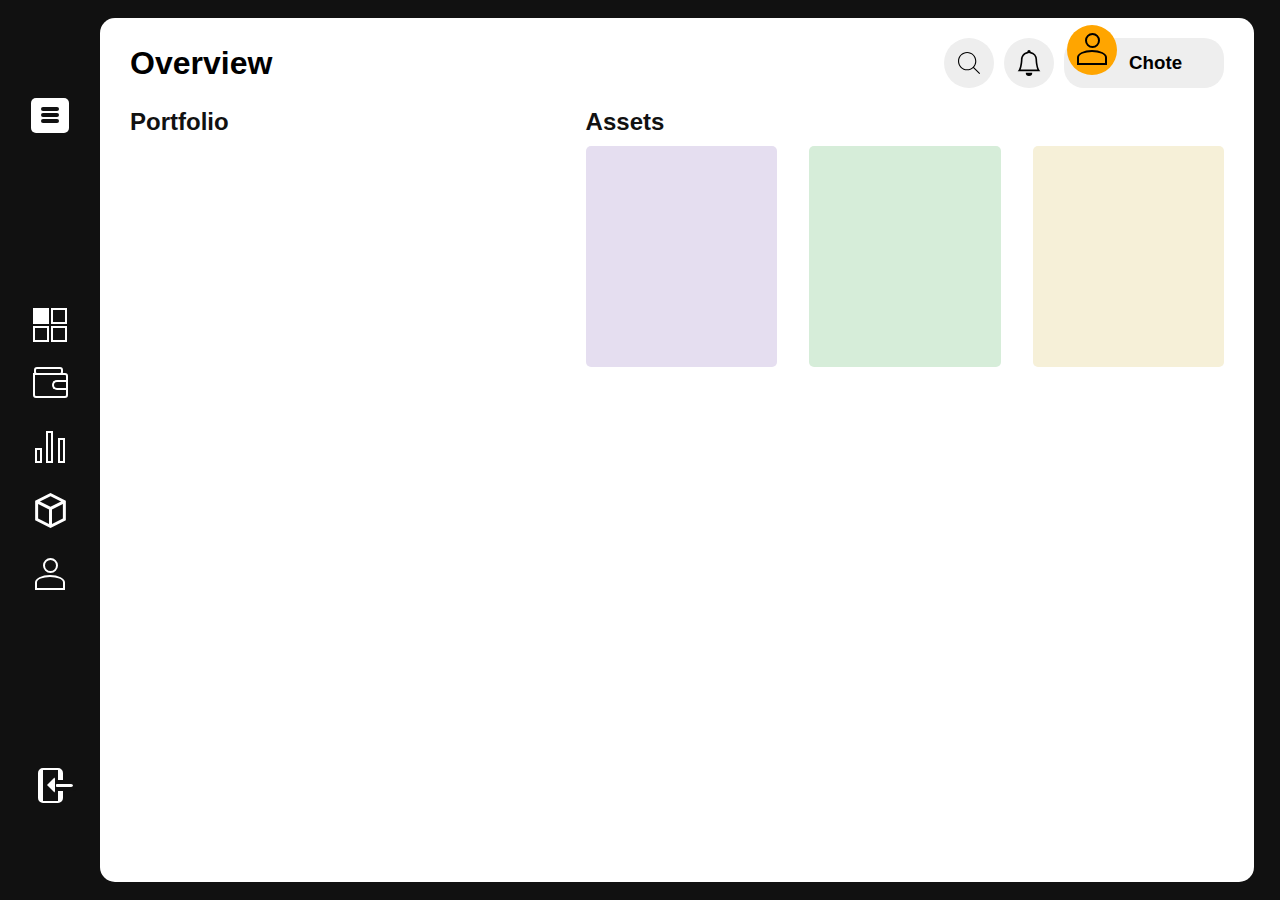
==== frontend/index.html @ a74970c1 "add login page" ====
<!DOCTYPE html>
<html lang="en">
<head>
    <meta charset="UTF-8">
    <meta http-equiv="X-UA-Compatible" content="IE=edge">
    <meta name="viewport" content="width=device-width, initial-scale=1.0">
    <link rel="stylesheet" href="stylesheets/style.css">
    <title>Cripto</title>
</head>
<body>
    <div class="container">
        <nav class="navigation">
            <div class="burger-menu">
                <div class="burgerLine"></div>
            </div>
            <div class="nav-btn-box">
                <a href="#" class="square">
                    <div class="sqr"></div>
                    <div class="sqr"></div>
                    <div class="sqr"></div>
                    <div class="sqr"></div>
                </a>
                <a href="#" class="wallet"></a>
                <a href="#" class="graph">
                    <div class="line1"></div>
                    <div class="line2"></div>
                    <div class="line3"></div>
                </a>
                <a href="#" class="cube">
                    <svg fill="white" id="Layer_1" x="0px" y="0px" viewBox="0 0 512 512" style="enable-background:new 0 0 512 512;">
                        <path d="M256,0L31.528,112.236v287.528L256,512l224.472-112.236V112.236L256,0z M234.277,452.564L74.974,372.913V160.81
			                    l159.303,79.651V452.564z M101.826,125.662L256,48.576l154.174,77.087L256,202.749L101.826,125.662z M437.026,372.913
			                    l-159.303,79.651V240.461l159.303-79.651V372.913z"/>
                    </svg>
                </a>
                <a href="#" class="account">
                    <div class="circle"></div>
                    <div class="rect"></div>
                </a>
            </div>
            <a href="#" class="log-out"></a>
        </nav>
        <div class="dash-board-container">
            <div class="db-box">
                <h1 class="overview">Overview</h1>
                <div class="acc-search-box">
                    <div class="search">
                        <svg version="1.1" id="Capa_1" x="0px" y="0px" viewBox="0 0 488.4 488.4" style="enable-background:new 0 0 488.4 488.4;">
		                    <path d="M0,203.25c0,112.1,91.2,203.2,203.2,203.2c51.6,0,98.8-19.4,134.7-51.2l129.5,129.5c2.4,2.4,5.5,3.6,8.7,3.6
			                         s6.3-1.2,8.7-3.6c4.8-4.8,4.8-12.5,0-17.3l-129.6-129.5c31.8-35.9,51.2-83,51.2-134.7c0-112.1-91.2-203.2-203.2-203.2
			                         S0,91.15,0,203.25z M381.9,203.25c0,98.5-80.2,178.7-178.7,178.7s-178.7-80.2-178.7-178.7s80.2-178.7,178.7-178.7
			                         S381.9,104.65,381.9,203.25z"/>
                        </svg>
                    </div>
                    <div class="bell">
                        <svg viewBox="0 0 16 16" class="bi bi-bell">
                               <path d="M8 16a2 2 0 0 0 2-2H6a2 2 0 0 0 2 2zM8 1.918l-.797.161A4.002 4.002 0 0 0 4 6c0 .628-.134 2.197-.459 3.742-.16.767-.376 1.566-.663 2.258h10.244c-.287-.692-.502-1.49-.663-2.258C12.134 8.197 12 6.628 12 6a4.002 4.002 0 0 0-3.203-3.92L8 1.917zM14.22 12c.223.447.481.801.78 1H1c.299-.199.557-.553.78-1C2.68 10.2 3 6.88 3 6c0-2.42 1.72-4.44 4.005-4.901a1 1 0 1 1 1.99 0A5.002 5.002 0 0 1 13 6c0 .88.32 4.2 1.22 6z"/>
                        </svg>
                    </div>
                    <div class="acc">
                        <div class="avatar">
                            <div class="account">
                                <div class="circle"></div>
                                <div class="rect"></div>
                            </div>
                        </div>
                        <h3 class="name">Chote</h3>
                    </div>
                </div>
            </div>
            <div class="portfolio-asset">
                <div class="portfolio">
                    <h2 class="pf-heading">Portfolio</h2>
                    <div class="graph">
                        <!-- <div id="curve_chart" style="width: 100%; height: 100%"></div> -->
                    </div>
                </div>
                <div class="asset">
                    <h2 class="asset-heading">Assets</h2>
                    <div class="asset-box">
                        <a href="#" class="asset1 assetSize"></a>
                        <a href="#" class="asset2 assetSize"></a>
                        <a href="#" class="asset3 assetSize"></a>
                    </div>
                </div>
            </div>
        </div>
    </div>
</body>
</html>

<!-- <script type="text/javascript" src="https://www.gstatic.com/charts/loader.js"></script>
<script type="text/javascript">
    google.charts.load('current', {'packages':['corechart']});
    google.charts.setOnLoadCallback(drawChart);

    function drawChart() {
      var data = google.visualization.arrayToDataTable([
        ['Year', 'Sales', 'Expenses'],
        ['2004',  1000,      400],
        ['2005',  1170,      460],
        ['2006',  660,       1120],
        ['2007',  1030,      540]
      ]);

      var options = {
        title: 'Company Performance',
        curveType: 'function',
        legend: { position: 'bottom' }
      };

      var chart = new google.visualization.LineChart(document.getElementById('curve_chart'));

      chart.draw(data, options);
    }
  </script> -->
---- frontend/stylesheets/style.css ----
:root{
    --login-base-color: #1C242F;
    --login-head-color: #203040;
    --title-color: white;
    --bg-color: #111;
    --dashboard-bg-color: white;
    --base-color: white;
    --base-bg-color: #111;
    --font-color: #111;
}

*{
    margin: 0;
    padding: 0;
    box-sizing: border-box;
    font-family: sans-serif;
}

body{
    background-color: var(--base-bg-color);
    min-height: 100vh;
}

.container{
    min-height: 100vh;
    width: 100vw;
    display: flex;
    align-items: center;
    padding-right: 2%;
}

.navigation{
    width: 100px;
    min-height: 100vh;
    padding: 10px 10px;
    display: flex;
    flex-direction: column;
    align-items: center;
    justify-content: space-around;
}

.burger-menu{
    height: 35px;
    aspect-ratio: 1.1;
    background-color: var(--base-color);
    border-radius: 5px;
    display: flex;
    align-items: center;
    justify-content: center;
    cursor: pointer;
}

.burgerLine{
    border: 2px solid var(--base-bg-color);
    width: 18px;
    border-radius: 3px;
    box-shadow: 0 6px 0 0px var(--base-bg-color),
                0 -6px 0 0px var(--base-bg-color);
}

.nav-btn-box{
    display: flex;
    flex-direction: column;
    align-items: center;
    gap: 30px;
}

.nav-btn-box > .square{
    height: 35px;
    width: 35px;
    display: flex;
    gap: 2px;
    flex-wrap: wrap;
    cursor: pointer;
    transition-duration: 300ms;
}

.nav-btn-box > .square:hover{
    height: 45px;
    width: 45px;
}

.square > .sqr{
    border: 2px solid var(--base-color);
    height: 16px;
    aspect-ratio: 1;
    transition-duration: 300ms;
}

.square:hover .sqr{
    height: 20px;
    aspect-ratio: 1;
}

.square > .sqr:first-child{
    background-color: var(--base-color);
}

.wallet{
    border: 2px solid var(--base-color);
    height: 25px;
    width: 35px;
    border-radius: 0 3px 3px 3px;
    position: relative;
    transition-duration: 300ms;
    cursor: pointer;
}

.wallet:hover{
    height: 35px;
    width: 45px;
}

.wallet::before{
    content: "";
    position: absolute;
    left: -1px;
    top: -8px;
    height: 4px;
    width: 25px;
    border: 2px solid var(--base-color);
    border-radius: 3px;
    transition-duration: 300ms;
}

.wallet:hover::before{
    top: -10px;
    height: 6px;
    width: 35px;
}

.wallet::after{
    content: "";
    position: absolute;
    right: -2px;
    top: 5px;
    border: 2px solid var(--base-color);
    border-right: transparent;
    border-radius: 5px 0 0 5px;
    height: 6px;
    width: 14px;
    transition-duration: 300ms;
}

.wallet:hover:after{
    height: 8px;
    width: 16px;
    top: 8px;
}

.nav-btn-box > .graph{
    height: 35px;
    width: 35px;
    position: relative;
    display: flex;
    justify-content: space-around;
    align-items: flex-end;
    transition-duration: 300ms;
    cursor: pointer;
}

.nav-btn-box > .graph:hover{
    height: 45px;
    width: 45px;
}

.graph > .line1, .graph > .line2, .graph > .line3{
    width: 7px;
    height: 15px;
    border: 2px solid var(--base-color);
    bottom: 0;
    transition-duration: 300ms;
}

.graph > .line2{
    height: 32px;
}

.graph > .line3{
    height: 25px;
}

.graph:hover .line1{
    height: 25px;
    width: 8px;
}

.graph:hover .line2{
    height: 45px;
    width: 8px;
}

.graph:hover .line3{
    height: 35px;
    width: 8px;
}

.nav-btn-box > .cube{
    height: 35px;
    width: 35px;
    transition-duration: 300ms;
    cursor: pointer;
}

.nav-btn-box > .cube:hover{
    height: 45px;
    width: 45px;
}

.account{
    height: 35px;
    width: 35px;
    display: flex;
    flex-direction: column;
    align-items: center;
    transition-duration: 300ms;
    cursor: pointer;
}

.nav-btn-box > .account:hover{
    height: 45px;
    width: 45px;
}

.account > .circle{
    height: 15px;
    width: 15px;
    border: 2px solid var(--base-color);
    border-radius: 50%;
    transition-duration: 300ms;
}

.nav-btn-box > .account:hover > .circle{
    height: 22px;
    width: 22px;
}

.account > .rect{
    height: 15px;
    width: 30px;
    border: 2px solid var(--base-color);
    border-radius: 50% 50% 0 0;
    margin-top: 2px;
    transition-duration: 300ms;
}

.nav-btn-box > .account:hover > .rect{
    height: 25px;
    width: 40px;
}

nav > .log-out{
    border: 2px solid var(--base-color);
    border-width: 2px 5px;
    height: 35px;
    width: 25px;
    border-radius: 5px;
    position: relative;
    display: flex;
    align-items: center;
    cursor: pointer;
}

.log-out::before{
    content: "";
    border: 1px solid var(--base-color);
    height: 1px;
    width: 15px;
    position: absolute;
    right: -15px;
    box-shadow: 0 0 0 4px var(--base-bg-color);
    background: var(--base-color);
    border-radius: 0 2px 2px 0;
}

.log-out::after{
    content: "";
    border: 8px solid transparent;
    border-right-color: var(--base-color);
    z-index: 1;
    position: absolute;
    right: 3px;
    border-radius: 2px;
}

.dash-board-container{
    /* border: 1px solid red; */
    background-color: var(--dashboard-bg-color);
    width: 92%;
    height: 96vh;
    border-radius: 15px;
    padding: 20px 30px;
}

.db-box{
    width: 100%;
    /* border: 1px solid red; */
    display: flex;
    justify-content: space-between;
    align-items: center;
}

.acc-search-box{
    /* border: 1px solid red; */
    /* width: 100%; */
    display: flex;
    justify-content: center;
    align-items: center;
    gap: 10px;
}

.acc-search-box > .search, .acc-search-box > .bell{
    height: 50px;
    width: 50px;
    background-color: #eee;
    padding: 14px;
    border-radius: 50%;
    cursor: pointer;
}

.acc-search-box > .bell{
    padding: 12px;
}

.acc-search-box > .acc{
    height: 50px;
    width: 160px;
    background-color: #eee;
    border-radius: 20px;
    display: flex;
    align-items: center;
    cursor: pointer;
}

.acc > .avatar{
    height: 50px;
    width: 50px;
    background-color: orange;
    border-radius: 50%;
    position: relative;
    bottom: 13px;
    left: 3px;
}

.acc > .name{
    margin-left: 15px;
}

.avatar{
    display: flex;
    justify-content: center;
    align-items: center;
    /* overflow: hidden; */
}

.avatar .account .circle, .avatar .account .rect{
    border-color: black;
}

.portfolio-asset{
    /* border: 1px solid red; */
    width: 100%;
    height: 260px;
    margin: 20px 0;
    display: flex;
    gap: 30px;
    /* overflow: hidden; */
}

.portfolio{
    /* border: 1px solid aqua; */
    height: 100%;
    width: 40%;
}

.pf-heading{
    color: var(--font-color);
}

.portfolio .graph{
    /* border: 1px solid orange; */
    height: 85%;
    background-image: url("../link/graph1.png");
    background-size: cover;
    background-repeat: no-repeat;
    margin-top: 10px;
    border-radius: 5px;
}

.asset{
    /* border: 1px solid orange; */
    width: 60%;
    height: 100%;
}

.asset-heading{
    /* border: 1px solid orangered; */
    color: var(--font-color);
}

.asset-box{
    /* border: 1px solid green; */
    height: 85%;
    margin-top: 10px;
    display: flex;
    /* gap: 10px; */
    justify-content: space-between;
}

.assetSize{
    /* border: 1px solid black; */
    height: 100%;
    width: 30%;
    border-radius: 5px;
}

.asset-box > .asset1{
    background-color: #E5DEF0;
}

.asset-box > .asset2{
    background-color: #D6EDD9;
}

.asset-box > .asset3{
    background-color: #F6F0D8;
}


/* login page style */

.login-box{
    background-color: var(--login-base-color);
    height: 100vh;
    width: 100vw;
    color: var(--title-color);
}

.header{
    background-color: var(--login-head-color);
    height: 50px;
    width: 100vw;
    font-size: 1.5rem;
    display: flex;
    align-items: center;
    padding-left: 15px;
}

.titleBox{
    width: fit-content;
    margin-top: 7%;
    margin-left: 6%;
}

.title{
    font-size: 4rem;
}

.LTP{
    font-size: 2rem;
    margin-top: 10px;
    opacity: 0.8;
}

.header > .login{
    position: absolute;
    right: 20px;
    background-color: var(--title-color);
    border-radius: 5px;
    color: var(--login-base-color);
    font-weight: bold;
    /* letter-spacing: 1px; */
    font-size: 1rem;
    padding: 5px 15px;
    text-decoration: none;
}

.registration{
    background-color: var(--login-head-color);
    margin-top: 100px;
    border-radius: 5px;
    /* height: 70%; */
    min-height: 500px;
    position: absolute;
    top: 0;
    right: 5%;
    /* border: 1px solid red; */
    padding: 0 40px;
    display: flex;
    gap: 15px;
    flex-direction: column;
    justify-content: space-evenly;
}

.registration > .regis{
    text-align: center;
    padding-top: 15px;
}

.registration > input{
    font-size: 1.3rem;
    border-radius: 5px;
    padding: 5px 10px;
    background-color: var(--login-head-color);
    outline: none;
    color: var(--title-color);
    border: 3px solid #415366;
    box-shadow: 0 5px 3px var(--login-base-color);
}

.registration > input::placeholder{
    color: var(--title-color);
    letter-spacing: 1px;
    font-size: 1rem;
}

.registration > input[type="submit"]{
    margin-bottom: 35px;
    cursor: pointer;
    padding: 12px 0;
}
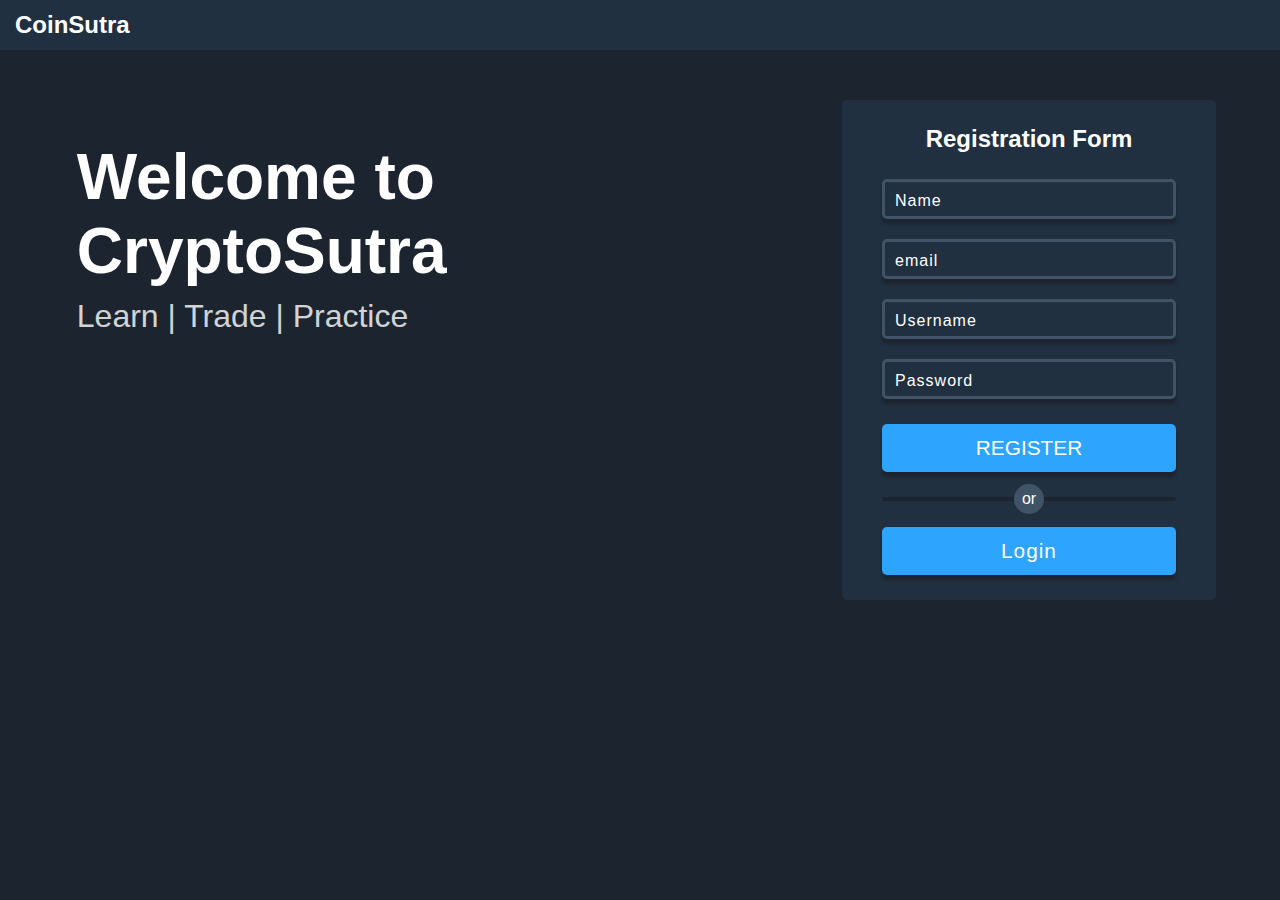
==== commit e4ffeb24: "news section added" ====
--- a/frontend/index.html
+++ b/frontend/index.html
@@ -5,112 +5,12 @@
     <meta http-equiv="X-UA-Compatible" content="IE=edge">
     <meta name="viewport" content="width=device-width, initial-scale=1.0">
     <link rel="stylesheet" href="stylesheets/style.css">
-    <title>Cripto</title>
+    <title>Login</title>
 </head>
-<body>
-    <div class="container">
-        <nav class="navigation">
-            <div class="burger-menu">
-                <div class="burgerLine"></div>
-            </div>
-            <div class="nav-btn-box">
-                <a href="#" class="square">
-                    <div class="sqr"></div>
-                    <div class="sqr"></div>
-                    <div class="sqr"></div>
-                    <div class="sqr"></div>
-                </a>
-                <a href="#" class="wallet"></a>
-                <a href="#" class="graph">
-                    <div class="line1"></div>
-                    <div class="line2"></div>
-                    <div class="line3"></div>
-                </a>
-                <a href="#" class="cube">
-                    <svg fill="white" id="Layer_1" x="0px" y="0px" viewBox="0 0 512 512" style="enable-background:new 0 0 512 512;">
-                        <path d="M256,0L31.528,112.236v287.528L256,512l224.472-112.236V112.236L256,0z M234.277,452.564L74.974,372.913V160.81
-			                    l159.303,79.651V452.564z M101.826,125.662L256,48.576l154.174,77.087L256,202.749L101.826,125.662z M437.026,372.913
-			                    l-159.303,79.651V240.461l159.303-79.651V372.913z"/>
-                    </svg>
-                </a>
-                <a href="#" class="account">
-                    <div class="circle"></div>
-                    <div class="rect"></div>
-                </a>
-            </div>
-            <a href="#" class="log-out"></a>
-        </nav>
-        <div class="dash-board-container">
-            <div class="db-box">
-                <h1 class="overview">Overview</h1>
-                <div class="acc-search-box">
-                    <div class="search">
-                        <svg version="1.1" id="Capa_1" x="0px" y="0px" viewBox="0 0 488.4 488.4" style="enable-background:new 0 0 488.4 488.4;">
-		                    <path d="M0,203.25c0,112.1,91.2,203.2,203.2,203.2c51.6,0,98.8-19.4,134.7-51.2l129.5,129.5c2.4,2.4,5.5,3.6,8.7,3.6
-			                         s6.3-1.2,8.7-3.6c4.8-4.8,4.8-12.5,0-17.3l-129.6-129.5c31.8-35.9,51.2-83,51.2-134.7c0-112.1-91.2-203.2-203.2-203.2
-			                         S0,91.15,0,203.25z M381.9,203.25c0,98.5-80.2,178.7-178.7,178.7s-178.7-80.2-178.7-178.7s80.2-178.7,178.7-178.7
-			                         S381.9,104.65,381.9,203.25z"/>
-                        </svg>
-                    </div>
-                    <div class="bell">
-                        <svg viewBox="0 0 16 16" class="bi bi-bell">
-                               <path d="M8 16a2 2 0 0 0 2-2H6a2 2 0 0 0 2 2zM8 1.918l-.797.161A4.002 4.002 0 0 0 4 6c0 .628-.134 2.197-.459 3.742-.16.767-.376 1.566-.663 2.258h10.244c-.287-.692-.502-1.49-.663-2.258C12.134 8.197 12 6.628 12 6a4.002 4.002 0 0 0-3.203-3.92L8 1.917zM14.22 12c.223.447.481.801.78 1H1c.299-.199.557-.553.78-1C2.68 10.2 3 6.88 3 6c0-2.42 1.72-4.44 4.005-4.901a1 1 0 1 1 1.99 0A5.002 5.002 0 0 1 13 6c0 .88.32 4.2 1.22 6z"/>
-                        </svg>
-                    </div>
-                    <div class="acc">
-                        <div class="avatar">
-                            <div class="account">
-                                <div class="circle"></div>
-                                <div class="rect"></div>
-                            </div>
-                        </div>
-                        <h3 class="name">Chote</h3>
-                    </div>
-                </div>
-            </div>
-            <div class="portfolio-asset">
-                <div class="portfolio">
-                    <h2 class="pf-heading">Portfolio</h2>
-                    <div class="graph">
-                        <!-- <div id="curve_chart" style="width: 100%; height: 100%"></div> -->
-                    </div>
-                </div>
-                <div class="asset">
-                    <h2 class="asset-heading">Assets</h2>
-                    <div class="asset-box">
-                        <a href="#" class="asset1 assetSize"></a>
-                        <a href="#" class="asset2 assetSize"></a>
-                        <a href="#" class="asset3 assetSize"></a>
-                    </div>
-                </div>
-            </div>
-        </div>
+<body onload="showContainer()">
+    <div id="main_container">
+        
     </div>
+<script src="./app/app.js"></script>
 </body>
-</html>
-
-<!-- <script type="text/javascript" src="https://www.gstatic.com/charts/loader.js"></script>
-<script type="text/javascript">
-    google.charts.load('current', {'packages':['corechart']});
-    google.charts.setOnLoadCallback(drawChart);
-
-    function drawChart() {
-      var data = google.visualization.arrayToDataTable([
-        ['Year', 'Sales', 'Expenses'],
-        ['2004',  1000,      400],
-        ['2005',  1170,      460],
-        ['2006',  660,       1120],
-        ['2007',  1030,      540]
-      ]);
-
-      var options = {
-        title: 'Company Performance',
-        curveType: 'function',
-        legend: { position: 'bottom' }
-      };
-
-      var chart = new google.visualization.LineChart(document.getElementById('curve_chart'));
-
-      chart.draw(data, options);
-    }
-  </script> -->+</html>--- a/frontend/stylesheets/style.css
+++ b/frontend/stylesheets/style.css
@@ -7,6 +7,7 @@
     --base-color: white;
     --base-bg-color: #111;
     --font-color: #111;
+    --login-button: #2DA4FE;
 }
 
 *{
@@ -290,6 +291,7 @@
     height: 96vh;
     border-radius: 15px;
     padding: 20px 30px;
+    position: relative;
 }
 
 .db-box{
@@ -462,19 +464,6 @@
     opacity: 0.8;
 }
 
-.header > .login{
-    position: absolute;
-    right: 20px;
-    background-color: var(--title-color);
-    border-radius: 5px;
-    color: var(--login-base-color);
-    font-weight: bold;
-    /* letter-spacing: 1px; */
-    font-size: 1rem;
-    padding: 5px 15px;
-    text-decoration: none;
-}
-
 .registration{
     background-color: var(--login-head-color);
     margin-top: 100px;
@@ -490,6 +479,7 @@
     gap: 15px;
     flex-direction: column;
     justify-content: space-evenly;
+    color: var(--title-color);
 }
 
 .registration > .regis{
@@ -497,7 +487,8 @@
     padding-top: 15px;
 }
 
-.registration > input{
+
+.registration  input{
     font-size: 1.3rem;
     border-radius: 5px;
     padding: 5px 10px;
@@ -508,14 +499,188 @@
     box-shadow: 0 5px 3px var(--login-base-color);
 }
 
-.registration > input::placeholder{
+.registration  input::placeholder{
     color: var(--title-color);
     letter-spacing: 1px;
     font-size: 1rem;
 }
 
-.registration > input[type="submit"]{
-    margin-bottom: 35px;
+.registration  input[type="submit"]{
+    /* margin-bottom: 35px; */
     cursor: pointer;
     padding: 12px 0;
+    background-color: var(--login-button);
+    border: none;
+}
+
+.registration  input[type="submit"]:hover{
+    outline: 1px solid white;
+}
+
+.registration  .login{
+    background-color: var(--login-button);
+    border-radius: 5px;
+    /* color: var(--login-base-color); */
+    font-weight: bold;
+    /* letter-spacing: 1px; */
+    font-size: 1rem;
+    padding: 5px 15px;
+    text-decoration: none;
+    padding: 12px 0;
+    text-align: center;
+    font-size: 1.3rem;
+    color: var(--title-color);
+    font-weight: normal;
+    letter-spacing: 1px;
+    box-shadow: 0 5px 3px var(--login-base-color);
+    margin-bottom: 15px;
+    /* transition-duration: 500ms; */
+    border: none;
+    cursor: pointer;
+}
+
+.registration  .login:hover{
+    outline: 1px solid white;
+}
+
+.hr-line{
+    border: 2px solid var(--login-base-color);
+    /* width: 100%; */
+    border-radius: 3px;
+    position: relative;
+    display: flex;
+    align-items: center;
+    justify-content: center;
+}
+
+.hr-line:before{
+    position: absolute;
+    content: "or";
+    /* text-align: center; */
+    display: flex;
+    align-items: center;
+    justify-content: center;
+    color: white;
+    height: 30px;
+    width: 30px;
+    border-radius: 50%;
+    background-color: #415366;
+}
+
+
+.registration > .fields{
+    display: flex;
+    flex-direction: column;
+    gap: 20px;
+    /* display: none; */
+}
+
+.user-login{
+    display: flex;
+    flex-direction: column;
+    gap: 15px;
+    display: none;
+}
+
+
+/* update setting style */
+
+.update-menu{
+    /* border: 1px solid red; */
+    width: 400px;
+    height: 500px;
+    position: absolute;
+    top: 0;
+    left: 10px;
+    background: var(--dashboard-bg-color);
+    padding: 15px;
+    margin-top: 30px;
+}
+
+.update > input{
+    outline: none;
+    border: none;
+    border-bottom: 2px solid var(--base-bg-color);
+    padding: 5px;
+    font-size: 1.2rem;
+    width: 100%;
+    margin-bottom: 10px;
+}
+
+.update > input[type="submit"]{
+    border: none;
+    cursor: pointer;
+    background-color: var(--login-button);
+    padding: 10px 0;
+    border-radius: 5px;
+    margin-top: 20px;
+    color: white;
+}
+
+.del-reset{
+    display: flex;
+    /* border: 1px solid greenyellow; */
+    justify-content: space-between;
+    color: white;
+    font-weight: bold;
+    letter-spacing: 1px;
+    /* width: 100%; */
+}
+
+.del-reset > button{
+    text-align: center;
+    /* border: 1px solid red; */
+    padding: 10px 60px;
+    border-radius: 5px;
+}
+
+.del-reset > .reset{
+    background-color: #5D17EB;
+    cursor: pointer;
+}
+
+.del-reset > .del{
+    background-color: red;
+    cursor: pointer;
+}
+.alt_button
+{
+    /* margin-bottom: 35px; */
+    cursor: pointer;
+    padding: 12px 0;
+    background-color: var(--login-button);
+    border: none;
+}
+
+
+.news-container{
+    background-color: var(--dashboard-bg-color);
+    height: 100%;
+    width: 100%;
+    position: absolute;
+    left: 0;
+    top: 0;
+    border-radius: 15px;
+    padding: 20px 30px;
+    display: none;
+}
+
+.news-container > hr{
+    border: 1px solid var(--base-bg-color);
+    border-radius: 2px;
+    margin-bottom: 20px;
+}
+
+.news-section{
+    background-color: #ccc;
+    height: 100px;
+    width: 100%;
+    border-radius: 5px;
+}
+
+.featured-img{
+    background-color: #111;
+    height: 100%;
+    width: 180px;
+    border-radius: 5px 0 0 5px;
 }